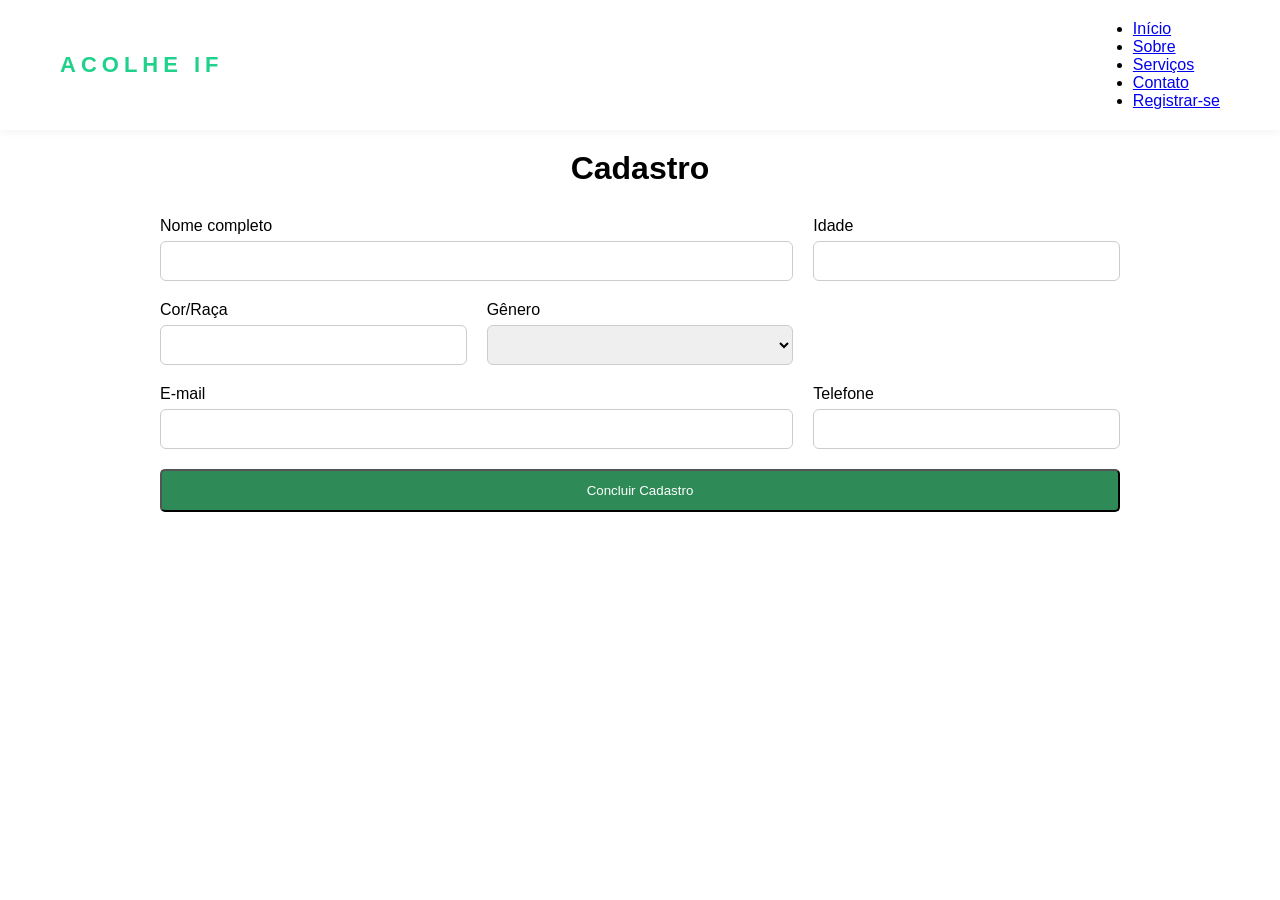
==== cadastro.html @ eafec540 "Primeiro commit" ====
<!DOCTYPE html>
<html lang="pt-br">
<head>
  <meta charset="UTF-8">
  <title>Cadastro - ACOLHE IF</title>
  <meta name="viewport" content="width=device-width, initial-scale=1.0">
  <link rel="stylesheet" href="style/style.cadastro.css">
</head>
<body class="page-cadastro">

<header class="header">
  <div class="logo">ACOLHE IF</div>
  <nav>
      <ul class="nav-list">
          <li><a href="index.html">Início</a></li>
          <li><a href="sobre.html">Sobre</a></li>
          <li><a href="pagina_de_servicos.html">Serviços</a></li>
          <li><a href="contato.html">Contato</a></li>
          <li><a href="cadastro.html" class="btn-register">Registrar-se</a></li>
      </ul>
  </nav>
</header>

<main class="container">
  <h1>Cadastro</h1>

  <form class="form-grid">

    <div class="field col-2">
      <label>Nome completo</label>
      <input type="text">
    </div>

    <div class="field">
      <label>Idade</label>
      <input type="number">
    </div>

    <div class="field">
      <label>Cor/Raça</label>
      <input type="text">
    </div>

    <div class="field">
      <label>Gênero</label>
      <select>
        <option></option>
        <option>Feminino</option>
        <option>Masculino</option>
        <option>Outro</option>
      </select>
    </div>

    <div class="field col-2">
      <label>E-mail</label>
      <input type="email">
    </div>

    <div class="field">
      <label>Telefone</label>
      <input type="tel">
    </div>

    <div class="field col-full">
      <button type="submit" class="btn-main">Concluir Cadastro</button>
    </div>

  </form>
</main>

</body>
</html>
---- style/style.cadastro.css ----
* {
  margin: 0;
  padding: 0;
  box-sizing: border-box;
  font-family: Arial, Helvetica, sans-serif;
}

body {
  background: #fff;
}

/* HEADER */
/* HEADER PADRÃO */

.header {
    display: flex;
    justify-content: space-between;
    align-items: center;
    padding: 20px 60px;
    background: #ffffff;
    box-shadow: 0 2px 8px rgba(0,0,0,0.05);
}

.logo {
    font-size: 22px;
    font-weight: bold;
    color: #20d18c; /* mesma cor para tudo */
    letter-spacing: 5px;
}

.menu {
    display: flex;
    gap: 35px;
}

.menu a {
    text-decoration: none;
    color: #333;
    font-weight: 500;
    transition: 0.3s;
}

.menu a:hover {
    color: #20d18c;
}



/* CONTAINER */
.container {
  max-width: 1000px;
  margin: auto;
  padding: 20px;
}

h1 {
  text-align: center;
  margin-bottom: 30px;
}

/* FORM CADASTRO */
.form-grid {
  display: grid;
  grid-template-columns: repeat(3, 1fr);
  gap: 20px;
}

.col-2 {
  grid-column: span 2;
}

.col-full {
  grid-column: 1 / -1;
}

.field {
  display: flex;
  flex-direction: column;
}

.field label {
  margin-bottom: 6px;
}

input, select {
  height: 40px;
  padding: 0 10px;
  border-radius: 6px;
  border: 1px solid #ccc;
}

.btn-main {
    display: inline-block;
    padding: 12px;
    background-color: #2e8b57;
    color: white;
    text-align: center;
    text-decoration: none;
    border-radius: 5px;
}

.col-full {
    width: 100%;
}

/* PSICÓLOGO */
.box {
  background: #eaeaea;
  padding: 20px;
  margin-bottom: 20px;
}

.box h2 {
  margin-bottom: 20px;
}

.table .row {
  display: grid;
  grid-template-columns: 2fr 1fr 1fr;
  gap: 15px;
  margin-bottom: 15px;
}

.radio {
  display: flex;
  gap: 15px;
  align-items: center;
}

.schedule {
  display: flex;
  gap: 30px;
  margin-bottom: 30px;
}

/* RESPONSIVO */
@media (max-width: 768px) {

  .form-grid {
    grid-template-columns: 1fr;
  }

  .col-2 {
    grid-column: span 1;
  }

  .table .row {
    grid-template-columns: 1fr;
  }

  .schedule {
    flex-direction: column;
  }

  .btn-main {
    width: 100%;
  }
}
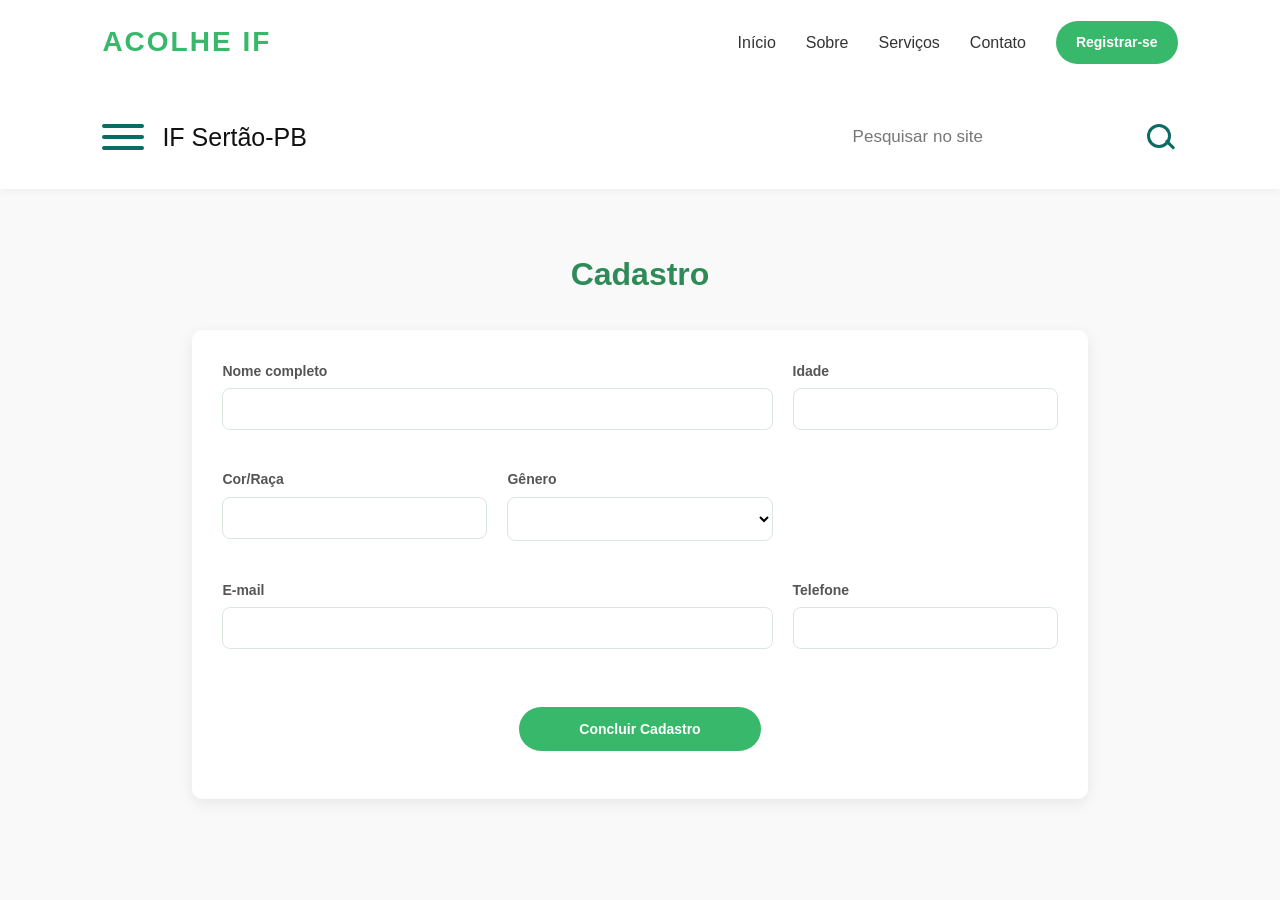
==== commit 05b784db: "Atualiza projeto Acolhe IF com CSS unificado" ====
--- a/cadastro.html
+++ b/cadastro.html
@@ -4,22 +4,57 @@
   <meta charset="UTF-8">
   <title>Cadastro - ACOLHE IF</title>
   <meta name="viewport" content="width=device-width, initial-scale=1.0">
-  <link rel="stylesheet" href="style/style.cadastro.css">
+  <link rel="stylesheet" href="css/style.css">
 </head>
 <body class="page-cadastro">
 
-<header class="header">
-  <div class="logo">ACOLHE IF</div>
-  <nav>
-      <ul class="nav-list">
-          <li><a href="index.html">Início</a></li>
-          <li><a href="sobre.html">Sobre</a></li>
-          <li><a href="pagina_de_servicos.html">Serviços</a></li>
-          <li><a href="contato.html">Contato</a></li>
-          <li><a href="cadastro.html" class="btn-register">Registrar-se</a></li>
-      </ul>
-  </nav>
+<header class="header header-institucional">
+
+    <div class="header-top">
+        <div class="logo">ACOLHE IF</div>
+
+        <nav>
+            <ul class="nav-list">
+                <li><a href="index.html">Início</a></li>
+                <li><a href="sobre.html">Sobre</a></li>
+                <li><a href="pagina_de_servicos.html">Serviços</a></li>
+                <li><a href="contato.html">Contato</a></li>
+                <li><a href="cadastro.html" class="btn-register">Registrar-se</a></li>
+            </ul>
+        </nav>
+    </div>
+
+    <div class="header-bottom">
+
+        <div class="menu-area">
+            <input type="checkbox" id="menu-check">
+
+            <label for="menu-check" class="menu-toggle" aria-label="Abrir menu">
+                <span></span>
+                <span></span>
+                <span></span>
+            </label>
+
+            <label for="menu-check" class="menu-text">IF Sertão-PB</label>
+
+            <div class="menu-dropdown">
+                <a href="index.html">Início</a>
+                <a href="sobre.html">Sobre</a>
+                <a href="pagina_de_servicos.html">Serviços</a>
+                <a href="contato.html">Contato</a>
+                <a href="cadastro.html">Registrar-se</a>
+            </div>
+        </div>
+
+        <form class="site-search" action="#" method="get">
+             <input type="search" name="pesquisa" placeholder="Pesquisar no site">
+             <button type="submit" class="search-btn" aria-label="Pesquisar"></button>
+        </form>
+
+    </div>
+
 </header>
+
 
 <main class="container">
   <h1>Cadastro</h1>
--- a/css/style.css
+++ b/css/style.css
@@ -0,0 +1,1574 @@
+/* =========================================================
+   ACOLHE IF - CSS ÚNICO
+   ========================================================= */
+
+/* =========================
+   1. RESET E CONFIGURAÇÕES GERAIS
+========================= */
+*{
+    margin:0;
+    padding:0;
+    box-sizing:border-box;
+    font-family: Arial, Helvetica, sans-serif;
+}
+
+:root{
+    --verde-principal:#38b86b;
+    --verde-secundario:#2f9e5c;
+    --verde-escuro:#2e8b57;
+    --verde-claro:#e8f5ee;
+    --texto:#333;
+    --texto-suave:#555;
+    --branco:#ffffff;
+    --cinza-fundo:#f4f4f4;
+    --cinza-claro:#f9f9f9;
+    --sombra:0 4px 15px rgba(0,0,0,0.08);
+    --sombra-leve:0 2px 8px rgba(0,0,0,0.05);
+}
+
+body{
+    background:#f9f9f9;
+    color:var(--texto);
+    line-height:1.6;
+}
+
+a{
+    text-decoration:none;
+}
+
+img{
+    max-width:100%;
+    display:block;
+}
+
+/* =========================
+   2. HEADER / MENU INSTITUCIONAL
+========================= */
+
+header,
+.header,
+.header-institucional{
+    width:100%;
+    background:#ffffff;
+    display:block;
+    padding:0;
+    box-shadow:0 2px 8px rgba(0,0,0,0.05);
+}
+
+
+.header-top{
+    display:flex;
+    justify-content:space-between;
+    align-items:center;
+    padding:20px 8%;
+    background:#ffffff;
+}
+
+.logo{
+    font-size:28px;
+    font-weight:bold;
+    color:var(--verde-principal);
+    letter-spacing:2px;
+    white-space:nowrap;
+}
+
+
+nav ul,
+.nav-list{
+    list-style:none;
+    display:flex;
+    align-items:center;
+    gap:30px;
+}
+
+nav ul li a,
+nav a{
+    text-decoration:none;
+    color:var(--texto);
+    font-size:16px;
+    transition:0.3s;
+    font-weight:500;
+    white-space:nowrap;
+}
+
+nav ul li a:hover,
+nav a:hover{
+    color:var(--verde-principal);
+}
+
+.btn-register{
+    background:var(--verde-principal);
+    color:#fff !important;
+    padding:10px 22px;
+    border-radius:25px;
+    font-weight:bold;
+    white-space:nowrap;
+}
+
+.btn-register:hover{
+    background:#2f9e5c;
+}
+
+
+.header-bottom{
+    display:flex;
+    justify-content:space-between;
+    align-items:center;
+    padding:32px 8%;
+    background:#ffffff;
+    border-top:none;
+}
+/* Área do menu hamburguer */
+.menu-area{
+    position:relative;
+    display:flex;
+    align-items:center;
+    gap:18px;
+}
+
+#menu-check{
+    display:none;
+}
+
+
+.menu-toggle{
+    background:none !important;
+    border:none !important;
+    box-shadow:none !important;
+    padding:0 !important;
+    width:auto !important;
+    cursor:pointer;
+    display:flex;
+    flex-direction:column;
+    gap:7px;
+}
+
+.menu-toggle span{
+    width:42px;
+    height:4px;
+    background:#0c6b62;
+    border-radius:4px;
+    display:block;
+}
+
+
+.menu-text{
+    font-size:25px;
+    color:#111;
+    font-weight:400;
+    cursor:pointer;
+    white-space:nowrap;
+}
+
+
+.menu-dropdown{
+    display:none;
+    position:absolute;
+    top:55px;
+    left:0;
+    width:260px;
+    background:#ffffff;
+    border:1px solid #dfe8e2;
+    border-radius:8px;
+    box-shadow:0 8px 25px rgba(0,0,0,0.12);
+    padding:15px 18px;
+    z-index:100;
+}
+
+#menu-check:checked ~ .menu-dropdown{
+    display:block;
+}
+
+.menu-dropdown a{
+    display:block;
+    color:#24313d;
+    font-size:15px;
+    font-weight:500;
+    padding:10px 0;
+    text-decoration:none;
+    border-bottom:1px solid #eeeeee;
+    transition:0.3s;
+}
+
+.menu-dropdown a:last-child{
+    border-bottom:none;
+}
+
+.menu-dropdown a:hover{
+    color:var(--verde-principal);
+    padding-left:5px;
+}
+
+
+
+.site-search{
+    width:330px;
+    display:flex;
+    align-items:center;
+    gap:12px;
+    border:none !important;
+    background:#fff;
+}
+
+.site-search input{
+    flex:1;
+    border:none !important;
+    background:transparent;
+    outline:none;
+    padding:8px 5px;
+    font-size:17px;
+    color:#333;
+}
+
+.site-search input::placeholder{
+    color:#777;
+}
+
+.search-btn{
+    width:36px !important;
+    height:36px !important;
+    background:none !important;
+    border:none !important;
+    box-shadow:none !important;
+    border-radius:0 !important;
+    padding:0 !important;
+    margin:0 !important;
+    cursor:pointer;
+    position:relative;
+    flex-shrink:0;
+}
+
+
+.search-btn::before{
+    content:"";
+    position:absolute;
+    width:18px;
+    height:18px;
+    border:3px solid #0c6b62;
+    border-radius:50%;
+    top:5px;
+    left:5px;
+}
+
+
+.search-btn::after{
+    content:"";
+    position:absolute;
+    width:12px;
+    height:3px;
+    background:#0c6b62;
+    transform:rotate(45deg);
+    top:24px;
+    left:22px;
+    border-radius:3px;
+}
+
+.search-btn:hover{
+    background:none !important;
+    transform:none !important;
+    box-shadow:none !important;
+}
+
+/* =========================
+   3. BOTÕES
+========================= */
+.btn-register,
+.btn-header,
+.btn-main,
+.btn-mentor,
+button[type="submit"]{
+    background:var(--verde-principal);
+    color:#fff;
+    padding:10px 20px;
+    border-radius:25px;
+    text-decoration:none;
+    font-size:14px;
+    transition:0.3s;
+    border:none;
+    cursor:pointer;
+    font-weight:bold;
+    display:inline-block;
+    text-align:center;
+}
+
+.btn-register:hover,
+.btn-header:hover,
+.btn-main:hover,
+.btn-mentor:hover,
+button[type="submit"]:hover{
+    background:var(--verde-secundario);
+}
+
+.btn-login{
+    display:inline-block;
+    padding:12px 35px;
+    border:2px solid #fff;
+    border-radius:30px;
+    color:#fff;
+    text-decoration:none;
+    transition:0.3s;
+}
+
+.btn-login:hover{
+    background:#fff;
+    color:#000;
+}
+
+.btn-outline-mentor{
+    width:100%;
+    display:block;
+    text-align:center;
+    padding:12px 20px;
+    border-radius:50px;
+    border:2px solid var(--verde-principal);
+    background:transparent;
+    color:var(--verde-principal);
+    font-weight:600;
+    font-size:15px;
+    cursor:pointer;
+    transition:0.3s;
+    margin-top:12px;
+    text-decoration:none;
+}
+
+.btn-outline-mentor:hover{
+    background:var(--verde-principal);
+    color:#fff;
+}
+
+/* =========================
+   4. HERO DA PÁGINA INICIAL
+========================= */
+.hero-home,
+.hero{
+    height:90vh;
+    background-image:url('../imagens/hero-bg.jpg');
+    background-size:cover;
+    background-position:center;
+    display:flex;
+    align-items:center;
+    padding:0 8%;
+    position:relative;
+}
+
+.hero-home::before,
+.hero::before{
+    content:"";
+    position:absolute;
+    width:100%;
+    height:100%;
+    background:rgba(0,0,0,0.4);
+    left:0;
+    top:0;
+}
+
+.hero-content{
+    position:relative;
+    color:#fff;
+    max-width:600px;
+    z-index:1;
+}
+
+.hero-home h1,
+.hero h1{
+    font-size:48px;
+    margin-bottom:20px;
+}
+
+.hero-home p,
+.hero p{
+    font-size:20px;
+    margin-bottom:30px;
+    line-height:1.6;
+}
+
+/* =========================
+   5. HERO / BANNER DAS PÁGINAS INTERNAS
+   Usado por sobre, contato, serviços e pré-atendimento
+========================= */
+body:not(:has(.hero-home)) .hero,
+.banner{
+    height:auto;
+    background-image:none;
+    background:var(--verde-principal);
+    color:white;
+    text-align:center;
+    padding:80px 20px;
+    display:block;
+}
+
+body:not(:has(.hero-home)) .hero::before{
+    display:none;
+}
+
+body:not(:has(.hero-home)) .hero h1,
+.banner h2{
+    font-size:42px;
+    margin-bottom:20px;
+}
+
+body:not(:has(.hero-home)) .hero p,
+.banner p{
+    max-width:800px;
+    margin:auto;
+    font-size:18px;
+    line-height:1.6;
+}
+
+/* =========================
+   6. BREADCRUMB
+========================= */
+.breadcrumb{
+    background:var(--verde-secundario);
+    padding:15px 8%;
+    color:white;
+    font-size:14px;
+}
+
+.breadcrumb a{
+    color:white;
+    text-decoration:none;
+    font-weight:normal;
+}
+
+/* =========================
+   7. CONTAINERS GERAIS
+========================= */
+.container{
+    max-width:1100px;
+    margin:auto;
+    padding:60px 8%;
+}
+
+.container h1{
+    text-align:center;
+    margin-bottom:30px;
+    color:var(--verde-escuro);
+}
+
+/* =========================
+   8. PÁGINA DE SERVIÇOS
+========================= */
+.servicos{
+    padding:80px 40px;
+    background:#f9f9f9;
+}
+
+.servicos-container{
+    display:flex;
+    gap:30px;
+    justify-content:center;
+    flex-wrap:wrap;
+}
+
+.servico-card{
+    background-color:#fff;
+    width:320px;
+    border-radius:8px;
+    overflow:hidden;
+    box-shadow:var(--sombra);
+    display:flex;
+    flex-direction:column;
+    transition:0.3s;
+}
+
+.servico-card:hover{
+    transform:translateY(-5px);
+}
+
+.servico-card img{
+    width:100%;
+    height:200px;
+    object-fit:cover;
+}
+
+.servico-info{
+    padding:20px;
+    flex-grow:1;
+}
+
+.servico-info h3{
+    color:var(--verde-principal);
+    font-size:20px;
+    margin-bottom:10px;
+}
+
+.servico-info p{
+    font-size:15px;
+    color:var(--texto-suave);
+    line-height:1.5;
+}
+
+.servico-footer{
+    padding:20px;
+    border-top:1px solid #eee;
+    text-align:center;
+}
+
+.servico-footer a{
+    display:inline-block;
+    padding:10px 25px;
+    background-color:var(--verde-principal);
+    color:#fff;
+    text-decoration:none;
+    border-radius:20px;
+    font-size:14px;
+    transition:0.3s;
+}
+
+.servico-footer a:hover{
+    background-color:var(--verde-secundario);
+}
+
+/* =========================
+   9. PÁGINA SOBRE
+========================= */
+
+.sobre-tag.verde{
+    background:#eaf6ef;
+    color:#238a55;
+}
+
+.sobre-hero h1{
+    font-size:44px;
+    margin-bottom:15px;
+    font-weight:800;
+}
+
+.sobre-hero p{
+    font-size:18px;
+    max-width:760px;
+    margin:0 auto;
+    line-height:1.7;
+}
+
+.sobre-page{
+    background:#f7f9f8;
+}
+
+
+.sobre-intro.sem-imagem{
+    max-width:900px;
+    margin:0 auto;
+    padding:80px 8%;
+    display:block;
+    text-align:center;
+}
+
+.sobre-intro-text h2,
+.section-header h2{
+    color:#24313d;
+    font-size:34px;
+    line-height:1.25;
+    margin-bottom:18px;
+}
+
+.sobre-intro-text h2::after,
+.section-header h2::after{
+    content:"";
+    display:block;
+    width:70px;
+    height:4px;
+    background:#38b86b;
+    border-radius:10px;
+    margin:14px auto 0;
+}
+
+.sobre-intro-text p{
+    color:#5f6b73;
+    font-size:16px;
+    margin-bottom:15px;
+    line-height:1.8;
+  
+}
+
+.sobre-compromisso{
+    background:#ffffff;
+    padding:75px 8%;
+}
+
+.section-header{
+    max-width:780px;
+    margin:0 auto 45px;
+    text-align:center;
+}
+
+.section-header p{
+    color:#5f6b73;
+    font-size:16px;
+    line-height:1.7;
+}
+
+.compromisso-grid{
+    max-width:1120px;
+    margin:0 auto;
+    display:grid;
+    grid-template-columns:repeat(3, 1fr);
+    gap:28px;
+}
+
+.compromisso-card{
+    background:#f7f9f8;
+    border:1px solid #dfe8e2;
+    border-radius:12px;
+    padding:30px;
+    box-shadow:0 4px 16px rgba(36,49,61,0.06);
+    transition:0.25s;
+}
+
+.compromisso-card:hover{
+    transform:translateY(-5px);
+    box-shadow:0 8px 28px rgba(36,49,61,0.12);
+}
+
+.compromisso-card h3{
+    color:#238a55;
+    font-size:22px;
+    margin-bottom:12px;
+}
+
+.compromisso-card p{
+    color:#5f6b73;
+    font-size:15px;
+    line-height:1.7;
+}
+
+/* =========================
+   10. PÁGINA CONTATO / PSICÓLOGOS
+========================= */
+.container:has(.card){
+    display:flex;
+    justify-content:center;
+    gap:50px;
+    flex-wrap:wrap;
+}
+
+.card{
+    background:white;
+    text-align:center;
+    padding:30px 20px;
+    border-radius:15px;
+    width:280px;
+    box-shadow:var(--sombra);
+    transition:0.3s;
+}
+
+.card:hover{
+    transform:translateY(-8px);
+}
+
+.card img{
+    width:160px;
+    height:160px;
+    border-radius:50%;
+    object-fit:cover;
+    margin:0 auto 20px;
+}
+
+.card h3{
+    margin-bottom:8px;
+    color:var(--verde-escuro);
+}
+
+.card p{
+    font-size:14px;
+    margin-bottom:15px;
+    color:var(--texto-suave);
+}
+
+.card a{
+    text-decoration:none;
+    background:var(--verde-escuro);
+    color:white;
+    padding:8px 18px;
+    border-radius:20px;
+    font-size:14px;
+    display:inline-block;
+    transition:0.3s;
+}
+
+.card a:hover{
+    background:var(--verde-secundario);
+}
+
+/* =========================
+   11. LOGIN
+========================= */
+
+.login-wrapper{
+    width:100%;
+    min-height:100vh;
+    padding:20px;
+    display:flex;
+    justify-content:center;
+    align-items:center;
+    background:linear-gradient(135deg, #e9f7ef, #f6f9f6);
+}
+
+.login-card{
+    width:460px;
+    max-width:100%;
+    background:#fff;
+    border-radius:14px;
+    padding:40px;
+    box-shadow:0 8px 30px rgba(55,66,59,0.12);
+    border:1px solid rgba(0,0,0,0.05);
+}
+
+.logo-titulo{
+    text-align:center;
+    margin-bottom:15px;
+    color:#2fa866;
+    font-size:26px;
+    font-weight:700;
+    letter-spacing:2px;
+}
+
+.logo-titulo span{
+    color:#2fa866;
+}
+
+.login-title{
+    text-align:center;
+    margin-bottom:30px;
+    color:#37423b;
+    font-size:28px;
+    font-weight:700;
+}
+
+.login-card .form-group{
+    margin-bottom:18px;
+}
+
+.login-card .form-group label{
+    display:block;
+    margin-bottom:6px;
+    font-weight:600;
+    font-size:14px;
+    color:#333;
+}
+
+.login-card .form-control{
+    width:100%;
+    padding:12px 14px;
+    border-radius:8px;
+    border:1px solid #dbe6dd;
+    font-size:14px;
+    background:#fff;
+}
+
+.login-card .form-control:focus{
+    outline:none;
+    border-color:#5fcf80;
+    box-shadow:0 0 0 3px rgba(95,207,128,0.15);
+}
+
+/* Botão Realizar Login */
+.login-card .btn-mentor{
+    width:100%;
+    display:block;
+    padding:12px 20px;
+    border-radius:50px;
+    border:none;
+    background:#5fcf80;
+    color:#fff;
+    font-weight:600;
+    font-size:15px;
+    letter-spacing:0.5px;
+    cursor:pointer;
+    transition:0.3s;
+    margin-top:10px;
+    text-align:center;
+}
+
+.login-card .btn-mentor:hover{
+    background:#4fba6e;
+    transform:translateY(-1px);
+    box-shadow:0 6px 18px rgba(95,207,128,0.35);
+}
+
+
+.login-links{
+    margin-top:18px;
+    text-align:center;
+    font-size:14px;
+}
+
+.login-card .btn-outline-mentor{
+    width:100%;
+    display:block;
+    text-align:center;
+    padding:12px 20px;
+    border-radius:50px;
+    border:2px solid #5fcf80;
+    background:transparent;
+    color:#5fcf80;
+    font-weight:600;
+    font-size:15px;
+    letter-spacing:0.5px;
+    cursor:pointer;
+    transition:0.3s;
+    margin-top:12px;
+    text-decoration:none;
+}
+
+.login-card .btn-outline-mentor:hover{
+    background:#5fcf80;
+    color:#fff;
+    box-shadow:0 6px 18px rgba(95,207,128,0.35);
+}
+
+.login-card .login-links a[href="index.html"]{
+    display:block;
+    text-align:center;
+    margin-top:15px;
+    color:#5fcf80 !important;
+    text-decoration:none !important;
+    font-weight:600;
+}
+
+
+/* =========================
+   12. FORMULÁRIOS / CADASTRO / PRÉ-ATENDIMENTO
+========================= */
+.form-group,
+.field{
+    margin-bottom:18px;
+    display:flex;
+    flex-direction:column;
+}
+
+.form-group label,
+.field label{
+    margin-bottom:6px;
+    font-weight:600;
+    font-size:14px;
+    color:#555;
+}
+
+input,
+select,
+textarea,
+.form-control{
+    width:100%;
+    padding:12px 14px;
+    border-radius:8px;
+    border:1px solid #dbe6dd;
+    font-size:14px;
+    transition:0.25s;
+    background:#fff;
+}
+
+input:focus,
+select:focus,
+textarea:focus,
+.form-control:focus{
+    outline:none;
+    border-color:var(--verde-principal);
+    box-shadow:0 0 0 3px rgba(56,184,107,0.15);
+}
+
+textarea{
+    min-height:180px;
+    resize:vertical;
+}
+
+form{
+    width:100%;
+}
+
+/* Cadastro */
+.form-grid{
+    display:grid;
+    grid-template-columns:repeat(3, 1fr);
+    gap:20px;
+    background:#fff;
+    padding:30px;
+    border-radius:10px;
+    box-shadow:var(--sombra);
+}
+
+.col-2{
+    grid-column:span 2;
+}
+
+.col-full{
+    grid-column:1 / -1;
+    width:100%;
+}
+
+/* Pré-atendimento */
+.container > h2{
+    text-align:center;
+    font-size:26px;
+    margin-bottom:15px;
+}
+
+.container > p{
+    text-align:center;
+    font-size:17px;
+    margin-bottom:40px;
+    color:#333;
+}
+
+.container form button{
+    margin:20px auto 0;
+    display:block;
+    padding:14px 60px;
+    border-radius:25px;
+}
+
+/* =========================
+   13. PÁGINA DO PSICÓLOGO
+========================= */
+.table .row{
+    display:grid;
+    grid-template-columns:2fr 1fr auto;
+    gap:15px;
+    margin-bottom:15px;
+    align-items:center;
+}
+
+.check,
+.radio{
+    display:flex;
+    gap:15px;
+    align-items:center;
+    justify-content:center;
+}
+
+.check input{
+    width:auto;
+}
+
+.schedule{
+    display:flex;
+    gap:30px;
+    margin-bottom:30px;
+}
+
+/* =========================
+  14. RODAPÉ 
+========================= */
+.footer-if{
+    background:#eef4ef;
+    padding:50px 8% 25px;
+    color:#24313d;
+    border-top:1px solid #dfe8e2;
+}
+
+.footer-container{
+    max-width:1120px;
+    margin:0 auto;
+    display:grid;
+    grid-template-columns:1.2fr 1fr 1.3fr 1.3fr;
+    gap:45px;
+    align-items:flex-start;
+}
+
+.footer-logo-text,
+.footer-logo-text span{
+    color:#38b86b;
+    font-size:28px;
+    font-weight:bold;
+    letter-spacing:2px;
+    text-transform:uppercase;
+    line-height:1.1;
+    margin-bottom:15px;
+}
+
+.footer-logo p,
+.footer-col p{
+    color:#4d5a63;
+    font-size:14px;
+    line-height:1.6;
+    margin-bottom:8px;
+}
+
+.footer-col h3{
+    font-size:18px;
+    margin-bottom:20px;
+    color:#24313d;
+    font-weight:800;
+    text-transform:uppercase;
+}
+
+.footer-col a{
+    display:block;
+    color:#4d5a63;
+    font-size:14px;
+    margin-bottom:9px;
+    text-decoration:none;
+    transition:0.25s;
+}
+
+.footer-col a:hover{
+    color:#2fa866;
+    padding-left:4px;
+}
+
+.footer-bottom{
+    max-width:1120px;
+    margin:40px auto 0;
+    padding-top:20px;
+    border-top:1px solid #dfe8e2;
+    text-align:center;
+}
+
+.footer-bottom p{
+    color:#5f6b73;
+    font-size:13px;
+}
+
+/* =========================================================
+   15. RESPONSIVIDADE DO WEBSITE
+   ========================================================= */
+
+
+/* =========================
+   TABLETS - tamanho máximo 768px
+========================= */
+@media (max-width: 768px){
+
+    /* Layout geral */
+    body{
+        overflow-x:hidden;
+    }
+
+    .container{
+        max-width:100%;
+        padding:50px 6%;
+    }
+
+    /* Header institucional */
+    .header-top{
+        flex-direction:column;
+        justify-content:center;
+        gap:20px;
+        padding:22px 6%;
+        text-align:center;
+    }
+
+    .logo{
+        font-size:26px;
+    }
+
+    nav ul,
+    .nav-list{
+        flex-wrap:wrap;
+        justify-content:center;
+        gap:18px;
+    }
+
+    nav ul li a,
+    nav a{
+        font-size:15px;
+    }
+
+    .btn-register{
+        padding:10px 20px;
+    }
+
+    .header-bottom{
+        padding:24px 6%;
+        gap:25px;
+    }
+
+    .menu-toggle span{
+        width:38px;
+        height:4px;
+    }
+
+    .menu-text{
+        font-size:22px;
+    }
+
+    .menu-dropdown{
+        width:250px;
+        top:52px;
+    }
+
+    .site-search{
+        width:300px;
+        max-width:100%;
+    }
+
+    .site-search input{
+        font-size:16px;
+    }
+
+    /* Hero da página inicial */
+    .hero-home,
+    .hero{
+        height:70vh;
+        padding:0 6%;
+        text-align:center;
+        justify-content:center;
+    }
+
+    .hero-content{
+        max-width:650px;
+    }
+
+    .hero-home h1,
+    .hero h1{
+        font-size:36px;
+        line-height:1.25;
+    }
+
+    .hero-home p,
+    .hero p{
+        font-size:17px;
+    }
+
+    /* Banners internos */
+    body:not(:has(.hero-home)) .hero,
+    .banner{
+        padding:65px 6%;
+    }
+
+    body:not(:has(.hero-home)) .hero h1,
+    .banner h2{
+        font-size:34px;
+    }
+
+    body:not(:has(.hero-home)) .hero p,
+    .banner p{
+        font-size:16px;
+        max-width:680px;
+    }
+
+    .breadcrumb{
+        padding:14px 6%;
+    }
+
+    /* Serviços */
+    .servicos{
+        padding:55px 6%;
+    }
+
+    .servicos-container{
+        gap:25px;
+    }
+
+    .servico-card{
+        width:calc(50% - 15px);
+        min-width:280px;
+    }
+
+    /* Página Sobre */
+    .sobre-intro.sem-imagem{
+        padding:60px 6%;
+        max-width:760px;
+    }
+
+    .sobre-intro-text h2,
+    .section-header h2{
+        font-size:30px;
+    }
+
+    .sobre-compromisso{
+        padding:60px 6%;
+    }
+
+    .compromisso-grid{
+        grid-template-columns:1fr;
+        max-width:680px;
+    }
+
+    /* Contato / Psicólogos */
+    .container:has(.card){
+        gap:30px;
+        padding:50px 6%;
+    }
+
+    .card{
+        width:45%;
+        min-width:260px;
+    }
+
+    /* Login */
+    .login-card{
+        width:70%;
+        padding:32px;
+    }
+
+    .login-title{
+        font-size:24px;
+    }
+
+    /* Formulários e cadastro */
+    .form-grid{
+        grid-template-columns:repeat(2, 1fr);
+        padding:25px;
+    }
+
+    .col-full{
+        grid-column:1 / -1;
+    }
+
+    .col-2{
+        grid-column:span 2;
+    }
+
+    /* Página do psicólogo */
+    .table .row{
+        grid-template-columns:1fr;
+    }
+
+    .schedule{
+        flex-direction:column;
+        gap:18px;
+    }
+
+    /* Rodapé */
+    .footer-if{
+        padding:45px 6% 25px;
+    }
+
+    .footer-container{
+        grid-template-columns:1fr 1fr;
+        gap:35px;
+    }
+
+    .footer-logo-text,
+    .footer-logo-text span{
+        font-size:26px;
+    }
+}
+
+
+/* =========================
+   SMARTPHONES - tamanho máximo 480px
+========================= */
+@media (max-width: 480px){
+
+    /* Layout geral */
+    .container{
+        padding:40px 6%;
+    }
+
+    .container h1{
+        font-size:26px;
+    }
+
+    .container > h2{
+        font-size:22px;
+    }
+
+    .container > p{
+        font-size:15px;
+        margin-bottom:30px;
+    }
+
+    /* Header institucional */
+    .header-top{
+        padding:20px 6%;
+        gap:18px;
+    }
+
+    .logo{
+        font-size:23px;
+        letter-spacing:2px;
+    }
+
+    nav ul,
+    .nav-list{
+        flex-direction:column;
+        gap:14px;
+    }
+
+    nav ul li a,
+    nav a{
+        font-size:15px;
+    }
+
+    .btn-register{
+        width:auto;
+        padding:10px 22px;
+    }
+
+    .header-bottom{
+        flex-direction:column;
+        align-items:center;
+        justify-content:center;
+        padding:25px 6%;
+        gap:22px;
+    }
+
+    .menu-area{
+        justify-content:center;
+        gap:14px;
+    }
+
+    .menu-toggle span{
+        width:36px;
+        height:4px;
+    }
+
+    .menu-text{
+        font-size:21px;
+    }
+
+    .menu-dropdown{
+        left:50%;
+        transform:translateX(-50%);
+        width:240px;
+        top:50px;
+    }
+
+    .menu-dropdown a{
+        font-size:14px;
+        padding:9px 0;
+    }
+
+    .site-search{
+        width:100%;
+        max-width:320px;
+        justify-content:center;
+        background:#fff;
+        padding:6px 12px;
+        border-radius:30px;
+        box-shadow:0 2px 10px rgba(0,0,0,0.04);
+    }
+
+    .site-search input{
+        font-size:15px;
+    }
+
+    .search-btn{
+        width:34px !important;
+        height:34px !important;
+    }
+
+    .search-btn::before{
+        width:17px;
+        height:17px;
+        border-width:3px;
+    }
+
+    .search-btn::after{
+        width:11px;
+        height:3px;
+        top:23px;
+        left:21px;
+    }
+
+    /* Hero da página inicial */
+    .hero-home,
+    .hero{
+        height:auto;
+        min-height:65vh;
+        padding:65px 6%;
+        text-align:center;
+        justify-content:center;
+    }
+
+    .hero-home h1,
+    .hero h1{
+        font-size:28px;
+        line-height:1.25;
+    }
+
+    .hero-home p,
+    .hero p{
+        font-size:16px;
+    }
+
+    .btn-login{
+        padding:10px 26px;
+        font-size:14px;
+    }
+
+    /* Banners internos */
+    body:not(:has(.hero-home)) .hero,
+    .banner{
+        padding:55px 6%;
+    }
+
+    body:not(:has(.hero-home)) .hero h1,
+    .banner h2{
+        font-size:28px;
+    }
+
+    body:not(:has(.hero-home)) .hero p,
+    .banner p{
+        font-size:15px;
+        line-height:1.6;
+    }
+
+    .breadcrumb{
+        padding:12px 6%;
+        text-align:center;
+        font-size:13px;
+    }
+
+    /* Serviços */
+    .servicos{
+        padding:40px 6%;
+    }
+
+    .servicos-container{
+        flex-direction:column;
+        align-items:center;
+        gap:24px;
+    }
+
+    .servico-card{
+        width:100%;
+        min-width:0;
+    }
+
+    .servico-card img{
+        height:190px;
+    }
+
+    .servico-footer a{
+        width:100%;
+    }
+
+    /* Página Sobre */
+    .sobre-intro.sem-imagem{
+        padding:50px 6%;
+    }
+
+    .sobre-intro-text h2,
+    .section-header h2{
+        font-size:24px;
+    }
+
+    .sobre-intro-text p,
+    .section-header p{
+        font-size:15px;
+        text-align:justify;
+    }
+
+    .sobre-compromisso{
+        padding:50px 6%;
+    }
+
+    .compromisso-grid{
+        grid-template-columns:1fr;
+        gap:22px;
+    }
+
+    .compromisso-card{
+        padding:24px;
+    }
+
+    /* Contato / Psicólogos */
+    .container:has(.card){
+        flex-direction:column;
+        align-items:center;
+        gap:25px;
+        padding:40px 6%;
+    }
+
+    .card{
+        width:100%;
+        min-width:0;
+        padding:26px 18px;
+    }
+
+    .card img{
+        width:140px;
+        height:140px;
+    }
+
+    /* Login */
+    .login-wrapper{
+        padding:18px;
+    }
+
+    .login-card{
+        width:100%;
+        padding:22px;
+        border-radius:12px;
+    }
+
+    .logo-titulo{
+        font-size:23px;
+    }
+
+    .login-title{
+        font-size:22px;
+    }
+
+    .login-card .btn-mentor,
+    .login-card .btn-outline-mentor{
+        padding:11px 16px;
+        font-size:14px;
+    }
+
+    /* Formulários e cadastro */
+    .form-grid{
+        grid-template-columns:1fr;
+        padding:22px;
+        gap:16px;
+    }
+
+    .col-2,
+    .col-full{
+        grid-column:1 / -1;
+    }
+
+    input,
+    select,
+    textarea,
+    .form-control{
+        font-size:14px;
+        padding:11px 12px;
+    }
+
+    textarea{
+        min-height:140px;
+    }
+
+    .container form button{
+        width:100%;
+        padding:13px;
+    }
+
+    /* Página do psicólogo */
+    .table .row{
+        grid-template-columns:1fr;
+        gap:12px;
+    }
+
+    .schedule{
+        flex-direction:column;
+        gap:15px;
+    }
+
+    /* Rodapé */
+    .footer-if{
+        padding:40px 6% 25px;
+        text-align:center;
+    }
+
+    .footer-container{
+        grid-template-columns:1fr;
+        gap:30px;
+    }
+
+    .footer-logo-text,
+    .footer-logo-text span{
+        font-size:24px;
+    }
+
+    .footer-col h3{
+        font-size:17px;
+        margin-bottom:14px;
+    }
+
+    .footer-col a:hover{
+        padding-left:0;
+    }
+
+    .footer-bottom{
+        margin-top:30px;
+    }
+}
+
+
+
